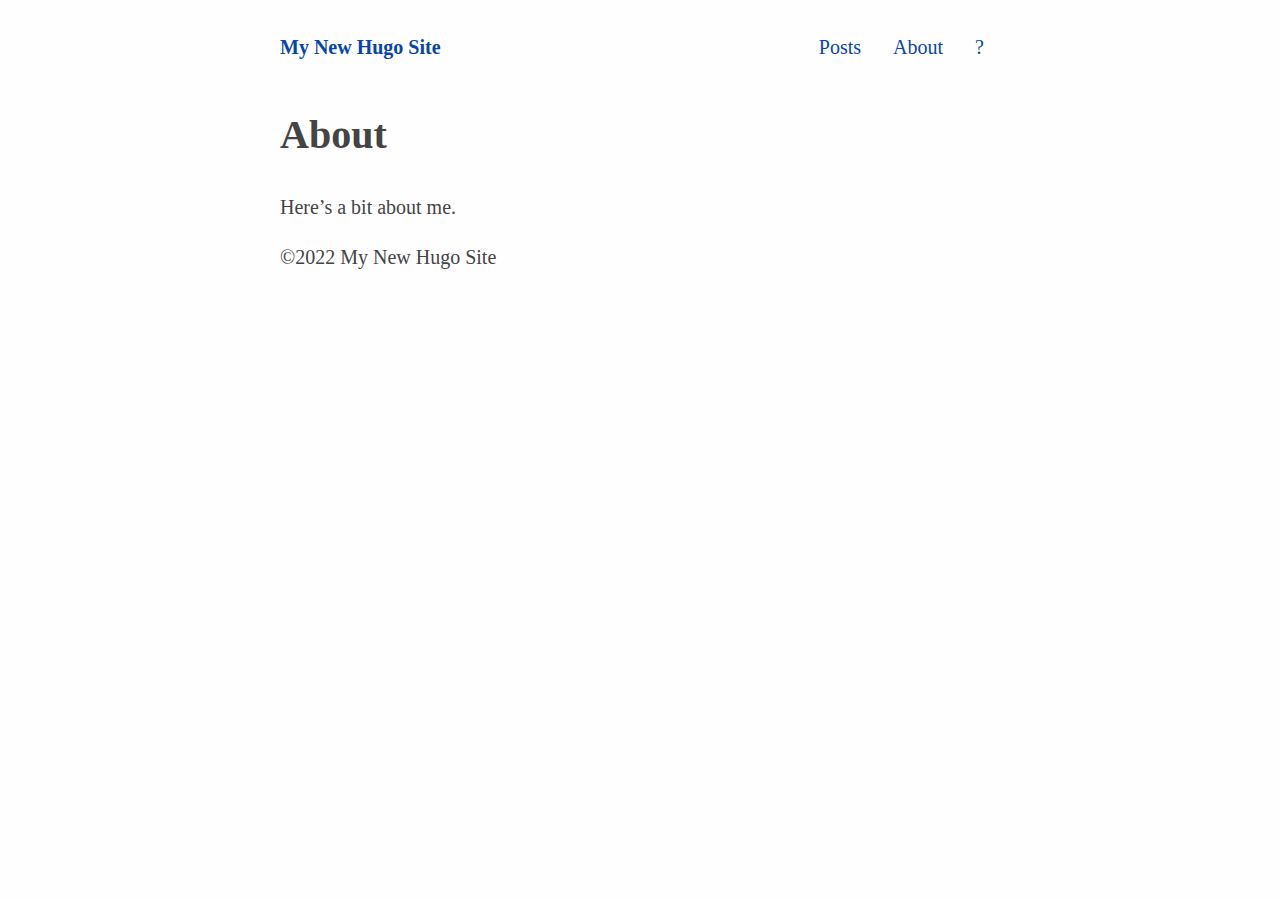
==== about/index.html @ a2b0f4c4 "deploy: f7999c3b6b7a567094fb1fda379514298f8d8080" ====
<!doctype html><html lang=en><head><meta charset=utf-8><meta name=viewport content="width=device-width,initial-scale=1"><title>About | My New Hugo Site</title><link rel=stylesheet href=https://carlosloboxyz.github.io/index.css type=text/css media=all></head><body><header class=site-header><nav class=site-nav><a class=logo href=https://carlosloboxyz.github.io/>My New Hugo Site</a><ul class=main-menu><li><a href=/posts>Posts</a></li><li><a href=/about>About</a></li><li><a id=darkmodetoggle onclick=switchTheme() aria-hidden=true>?</a></li></ul></nav></header><main><article><header><h1>About</h1></header><p>Here&rsquo;s a bit about me.</p></article></main><footer><p>&copy;2022 My New Hugo Site</p></footer><script type=text/javascript src=/js/switch-theme.js></script></body></html>
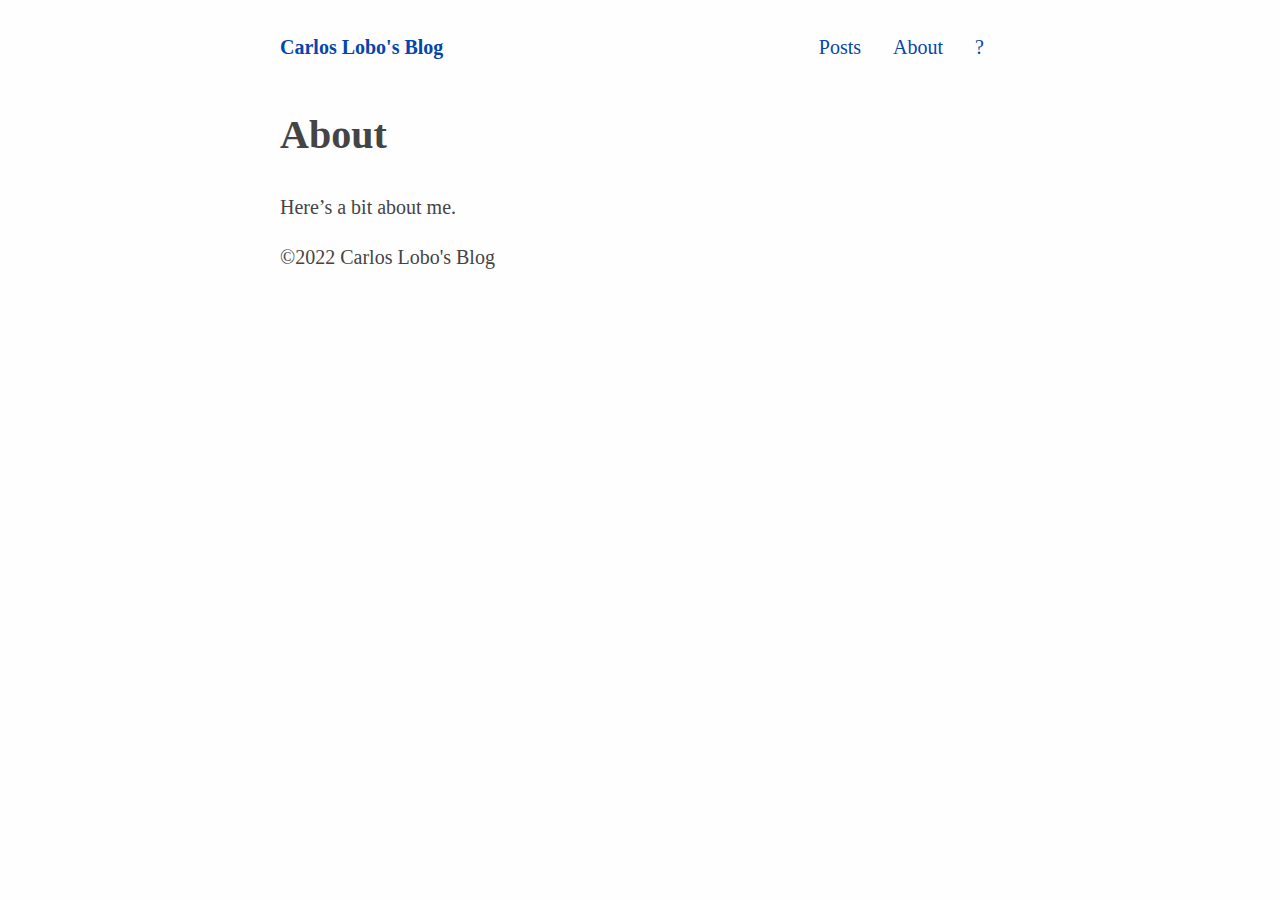
==== commit 9264ae79: "deploy: 4cad86b676ee4937da8ddbaeb38bdabfee491d89" ====
--- a/about/index.html
+++ b/about/index.html
@@ -1 +1 @@
-<!doctype html><html lang=en><head><meta charset=utf-8><meta name=viewport content="width=device-width,initial-scale=1"><title>About | My New Hugo Site</title><link rel=stylesheet href=https://carlosloboxyz.github.io/index.css type=text/css media=all></head><body><header class=site-header><nav class=site-nav><a class=logo href=https://carlosloboxyz.github.io/>My New Hugo Site</a><ul class=main-menu><li><a href=/posts>Posts</a></li><li><a href=/about>About</a></li><li><a id=darkmodetoggle onclick=switchTheme() aria-hidden=true>?</a></li></ul></nav></header><main><article><header><h1>About</h1></header><p>Here&rsquo;s a bit about me.</p></article></main><footer><p>&copy;2022 My New Hugo Site</p></footer><script type=text/javascript src=/js/switch-theme.js></script></body></html>+<!doctype html><html lang=en><head><meta charset=utf-8><meta name=viewport content="width=device-width,initial-scale=1"><title>About | Carlos Lobo's Blog</title><link rel=stylesheet href=https://carlosloboxyz.github.io/index.css type=text/css media=all></head><body><header class=site-header><nav class=site-nav><a class=logo href=https://carlosloboxyz.github.io/>Carlos Lobo's Blog</a><ul class=main-menu><li><a href=/posts>Posts</a></li><li><a href=/about>About</a></li><li><a id=darkmodetoggle onclick=switchTheme() aria-hidden=true>?</a></li></ul></nav></header><main><article><header><h1>About</h1></header><p>Here&rsquo;s a bit about me.</p></article></main><footer><p>&copy;2022 Carlos Lobo's Blog</p></footer><script type=text/javascript src=/js/switch-theme.js></script></body></html>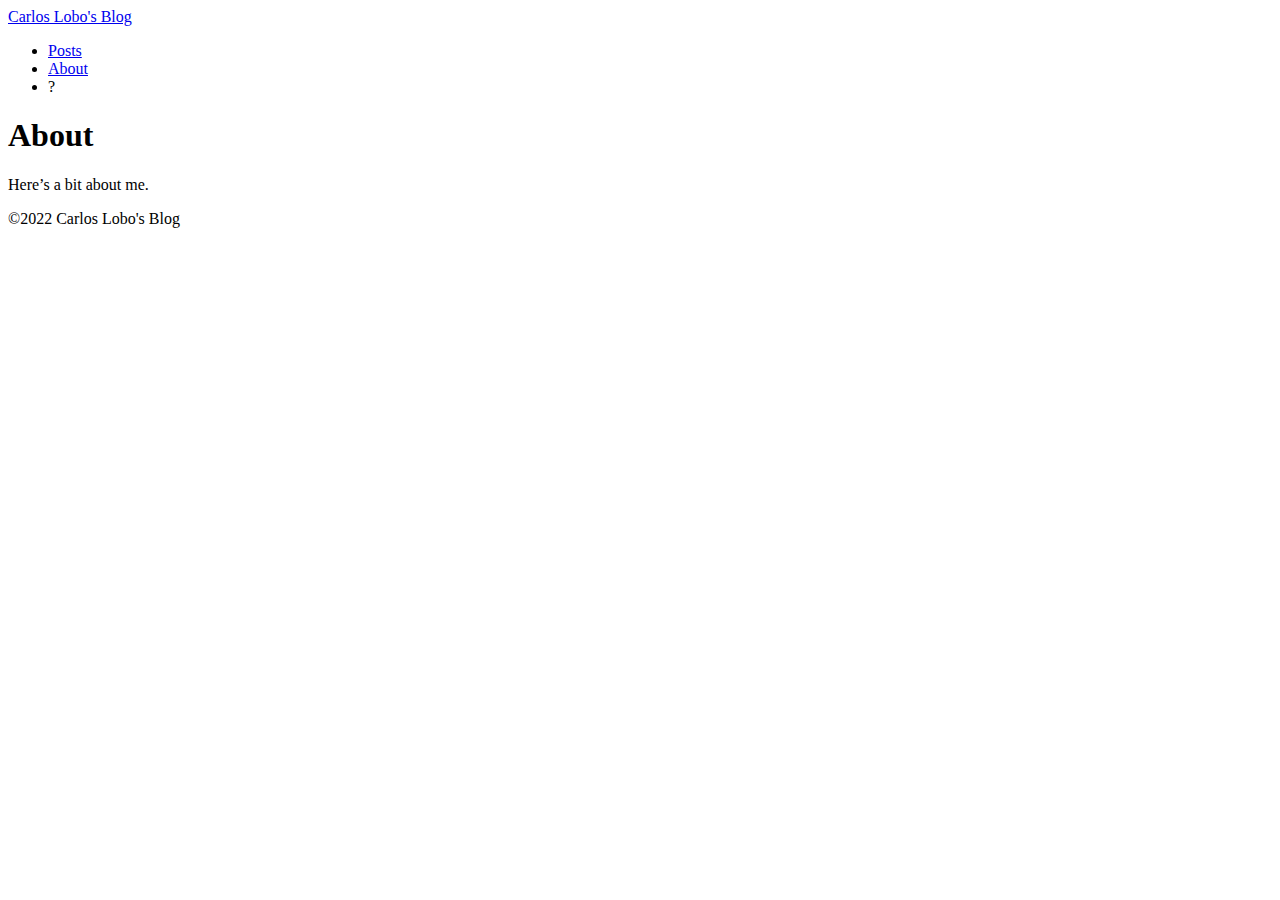
==== commit 7f887c02: "deploy: e7b4bf880ca56d0621e8c299ea9dd815c5a3f19e" ====
--- a/about/index.html
+++ b/about/index.html
@@ -1 +1 @@
-<!doctype html><html lang=en><head><meta charset=utf-8><meta name=viewport content="width=device-width,initial-scale=1"><title>About | Carlos Lobo's Blog</title><link rel=stylesheet href=https://carlosloboxyz.github.io/index.css type=text/css media=all></head><body><header class=site-header><nav class=site-nav><a class=logo href=https://carlosloboxyz.github.io/>Carlos Lobo's Blog</a><ul class=main-menu><li><a href=/posts>Posts</a></li><li><a href=/about>About</a></li><li><a id=darkmodetoggle onclick=switchTheme() aria-hidden=true>?</a></li></ul></nav></header><main><article><header><h1>About</h1></header><p>Here&rsquo;s a bit about me.</p></article></main><footer><p>&copy;2022 Carlos Lobo's Blog</p></footer><script type=text/javascript src=/js/switch-theme.js></script></body></html>+<!doctype html><html lang=en><head><meta charset=utf-8><meta name=viewport content="width=device-width,initial-scale=1"><title>About | Carlos Lobo's Blog</title><link rel=stylesheet href=https://carloslobo.xyz/index.css type=text/css media=all></head><body><nav><a class=logo href=https://carloslobo.xyz/>Carlos Lobo's Blog</a><ul class=main-menu><li><a href=/posts>Posts</a></li><li><a href=/about>About</a></li><li><a id=darkmodetoggle onclick=switchTheme() aria-hidden=true>?</a></li></ul></nav><main><article><header><h1>About</h1></header><p>Here&rsquo;s a bit about me.</p></article></main><footer><p>&copy;2022 Carlos Lobo's Blog</p></footer><script type=text/javascript src=/js/switch-theme.js></script></body></html>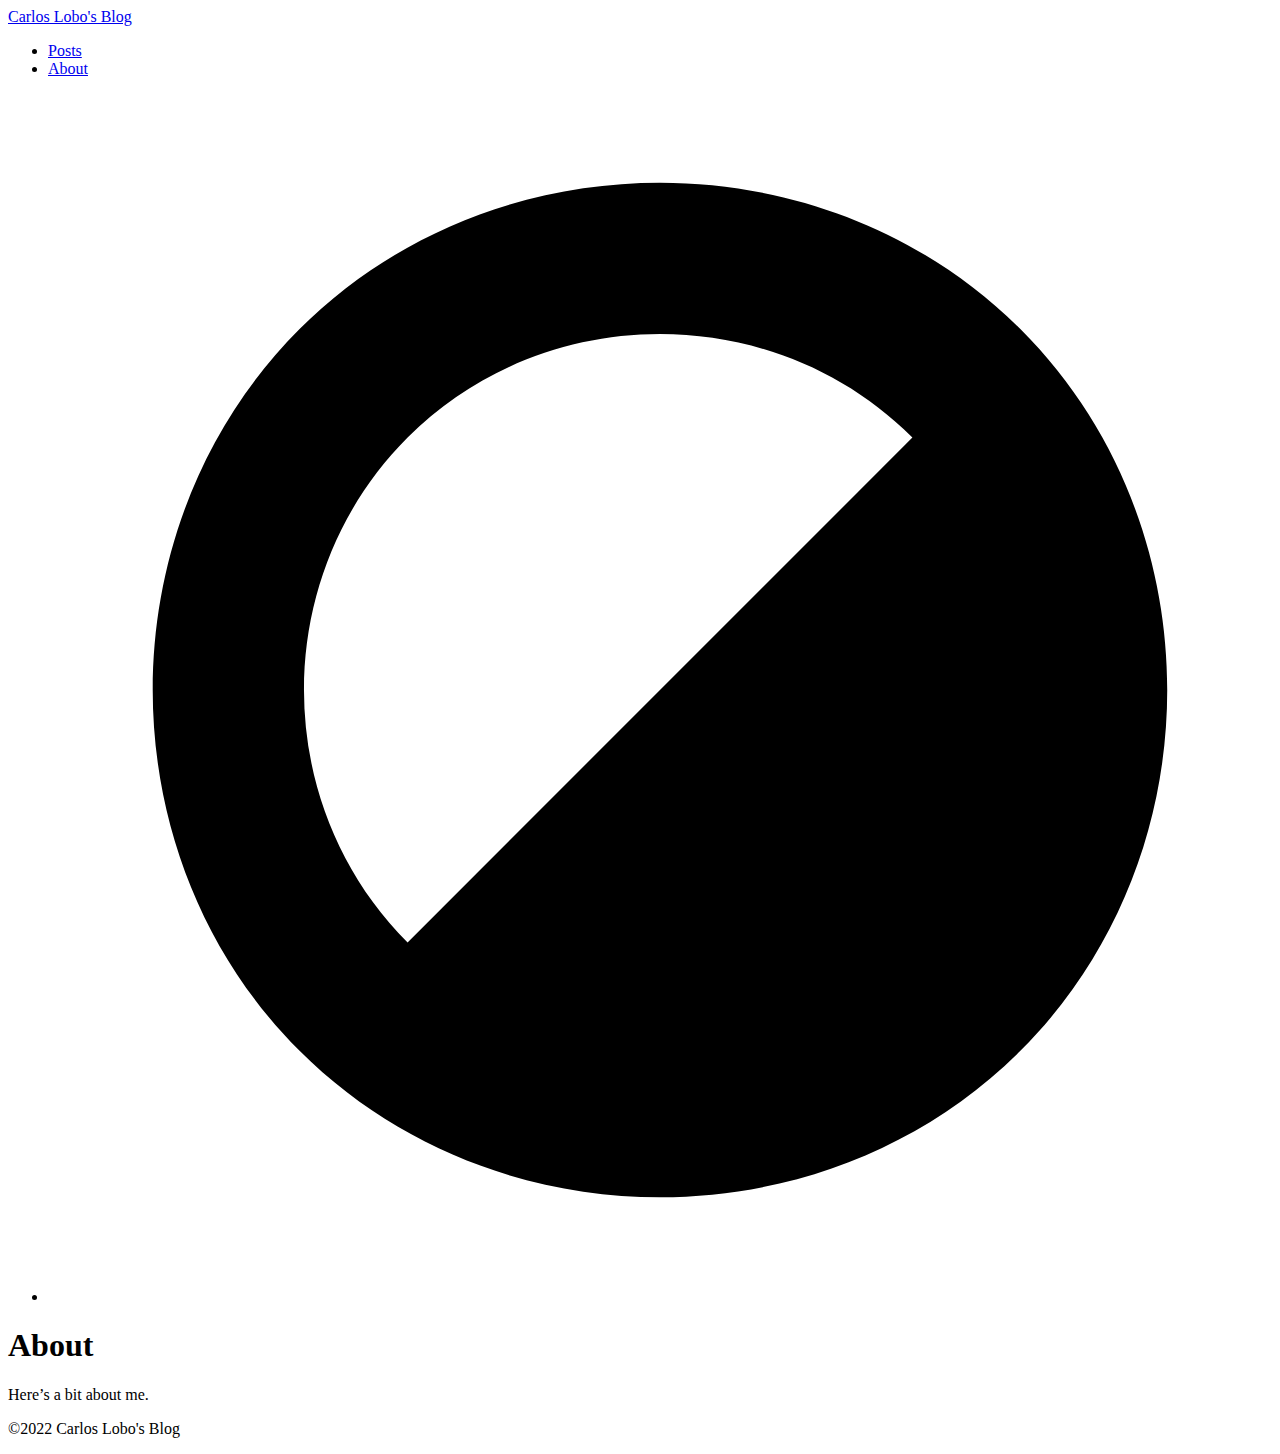
==== commit 78e22278: "deploy: 0aaaea541be0fa4eecea781fb6688a4367c664cd" ====
--- a/about/index.html
+++ b/about/index.html
@@ -1 +1 @@
-<!doctype html><html lang=en><head><meta charset=utf-8><meta name=viewport content="width=device-width,initial-scale=1"><title>About | Carlos Lobo's Blog</title><link rel=stylesheet href=https://carloslobo.xyz/index.css type=text/css media=all></head><body><nav><a class=logo href=https://carloslobo.xyz/>Carlos Lobo's Blog</a><ul class=main-menu><li><a href=/posts>Posts</a></li><li><a href=/about>About</a></li><li><a id=darkmodetoggle onclick=switchTheme() aria-hidden=true>?</a></li></ul></nav><main><article><header><h1>About</h1></header><p>Here&rsquo;s a bit about me.</p></article></main><footer><p>&copy;2022 Carlos Lobo's Blog</p></footer><script type=text/javascript src=/js/switch-theme.js></script></body></html>+<!doctype html><html lang=en><head><meta charset=utf-8><meta name=viewport content="width=device-width,initial-scale=1"><title>About | Carlos Lobo's Blog</title><link rel=stylesheet href=https://carloslobo.xyz/index.css type=text/css media=all></head><body><header><nav><a class=logo href=https://carloslobo.xyz/>Carlos Lobo's Blog</a><ul class=main-menu><li><a href=/posts>Posts</a></li><li><a href=/about>About</a></li><li><a type=button id=darkmodetoggle class=theme-toggle-btn onclick=switchTheme() aria-hidden=true><svg viewBox="0 0 24 24"><path d="M19.071 19.071c3.833-3.833 3.833-10.31.0-14.143s-10.31-3.833-14.143.0-3.833 10.31.0 14.143 10.31 3.833 14.143.0zM7.051 7.051c2.706-2.707 7.191-2.708 9.898.0l-9.898 9.898c-2.708-2.707-2.71-7.19.0-9.898z"/></svg></a></li></ul></nav></header><main><article><header><h1>About</h1></header><p>Here&rsquo;s a bit about me.</p></article></main><footer><p>&copy;2022 Carlos Lobo's Blog</p></footer><script type=text/javascript src=/js/switch-theme.js></script></body></html>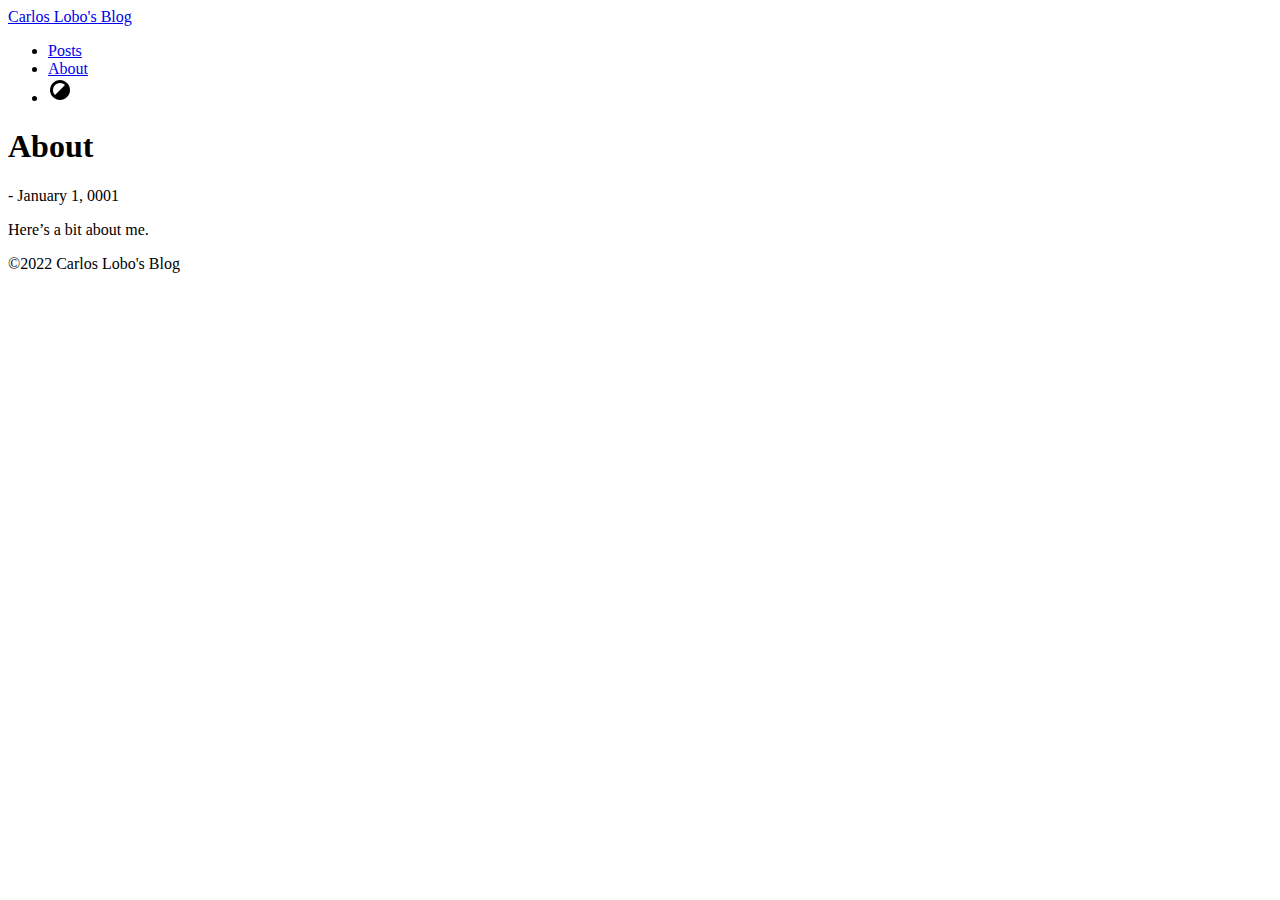
==== commit 3f09d857: "deploy: 5013e53de226ca3d92e20bd384b9fc893f1b1c9c" ====
--- a/about/index.html
+++ b/about/index.html
@@ -1 +1,2 @@
-<!doctype html><html lang=en><head><meta charset=utf-8><meta name=viewport content="width=device-width,initial-scale=1"><title>About | Carlos Lobo's Blog</title><link rel=stylesheet href=https://carloslobo.xyz/index.css type=text/css media=all></head><body><header><nav><a class=logo href=https://carloslobo.xyz/>Carlos Lobo's Blog</a><ul class=main-menu><li><a href=/posts>Posts</a></li><li><a href=/about>About</a></li><li><a type=button id=darkmodetoggle class=theme-toggle-btn onclick=switchTheme() aria-hidden=true><svg viewBox="0 0 24 24"><path d="M19.071 19.071c3.833-3.833 3.833-10.31.0-14.143s-10.31-3.833-14.143.0-3.833 10.31.0 14.143 10.31 3.833 14.143.0zM7.051 7.051c2.706-2.707 7.191-2.708 9.898.0l-9.898 9.898c-2.708-2.707-2.71-7.19.0-9.898z"/></svg></a></li></ul></nav></header><main><article><header><h1>About</h1></header><p>Here&rsquo;s a bit about me.</p></article></main><footer><p>&copy;2022 Carlos Lobo's Blog</p></footer><script type=text/javascript src=/js/switch-theme.js></script></body></html>+<!doctype html><html lang=en><head><meta charset=utf-8><meta name=viewport content="width=device-width,initial-scale=1"><title>About - Carlos Lobo's Blog</title><link rel=stylesheet href=https://carloslobo.xyz/index.css type=text/css media=all><link rel=stylesheet href=https://carloslobo.xyz/fonts.css type=text/css media=all></head><body class=animate><header><nav class=simple><a class=logo href=https://carloslobo.xyz/>Carlos Lobo's Blog</a><ul class=main-menu><li><a href=/posts>Posts</a></li><li><a href=/about>About</a></li><li><a type=button id=darkmodetoggle class=theme-toggle-btn onclick=switchTheme() aria-hidden=true><svg viewBox="0 0 25 25" width="25" class="animate simple"><path d="M19 19c4-3.7 4-10.1.0-14S8.9 1 5 5 1 15.1 5 19s10.2 3.9 14 0zM7 7a7 7 0 0110 0L7 17A7 7 0 017 7z"/></svg></a></li></ul></nav></header><main><article><header class="post-header simple"><h1>About</h1><div class=post-metadata>-
+<time datetime=0001-01-01>January 1, 0001</time></div></header><p>Here&rsquo;s a bit about me.</p></article></main><footer><p>&copy;2022 Carlos Lobo's Blog</p></footer><script type=text/javascript src=/js/switch-theme.js></script></body></html>